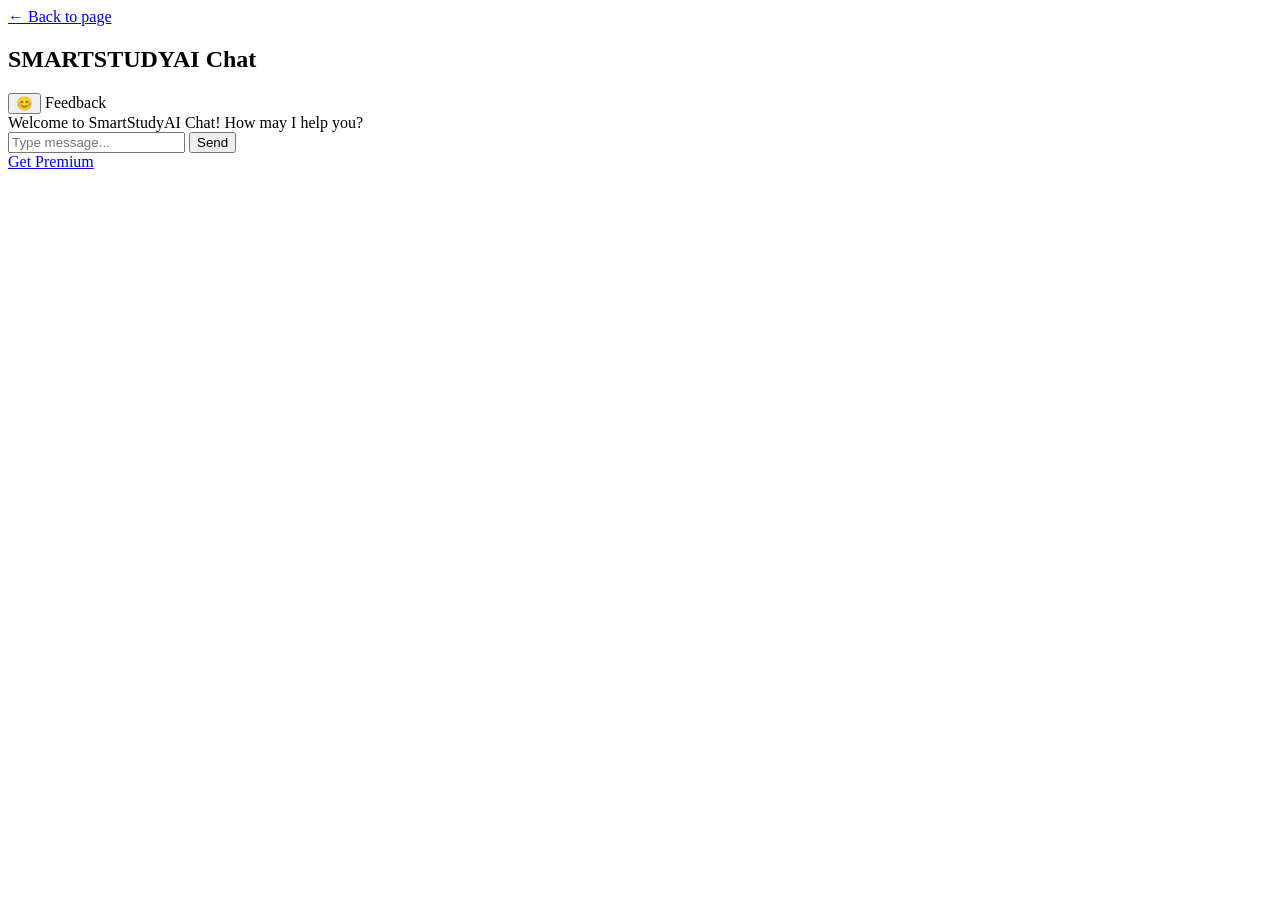
==== chat.html @ 6554e06e "update" ====
<!DOCTYPE html>
<html lang="en">
  <head>
    <meta charset="UTF-8" />
    <meta name="viewport" content="width=device-width, initial-scale=1.0" />
    <title>Chat - SmartStudyAI</title>
    <link rel="stylesheet" href="style.css" />
  </head>
  <body>
    <div class="container chat-container">
      <header class="app-header">
        <a href="features.html" class="back-button">← Back to page</a>
        <h2>SMARTSTUDYAI Chat</h2>
        <div class="feedback-button">
          <button type="button" aria-label="Feedback">😊</button>
          <span>Feedback</span>
        </div>
      </header>

      <main class="chat-interface">
        <div class="message-display-area">
          <!-- Chat messages will be loaded here -->
          <div class="message bot-message">
            Welcome to SmartStudyAI Chat! How may I help you?
          </div>
        </div>
        <div class="message-input-area">
          <input
            type="text"
            placeholder="Type message..."
            aria-label="Chat message input"
          />
          <button type="submit" class="send-button">Send</button>
        </div>
      </main>

      <footer class="app-footer">
        <a href="#" class="btn btn-premium">Get Premium</a>
      </footer>
    </div>
  </body>
</html>
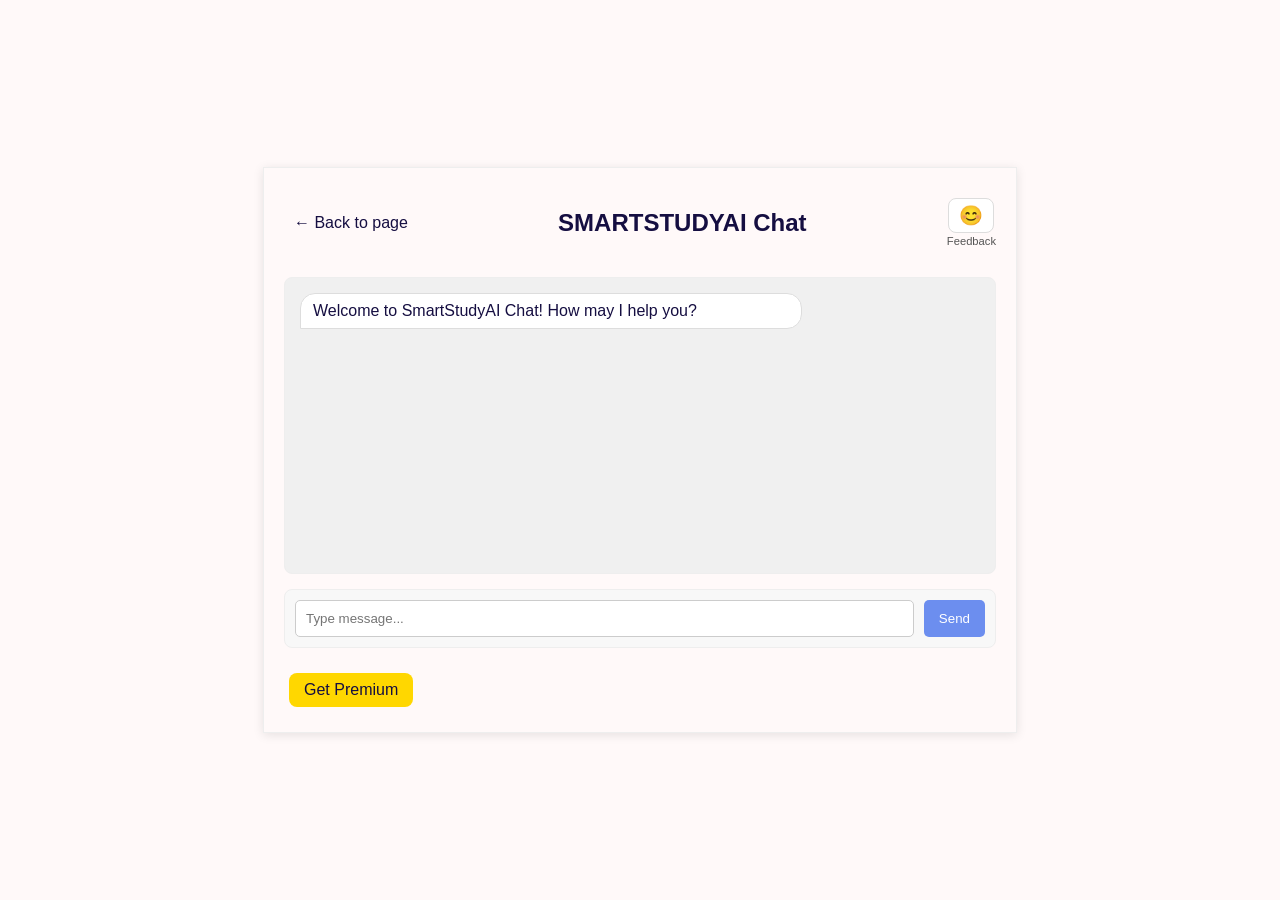
==== commit 67160b76: "update" ====
--- a/chat.html
+++ b/chat.html
@@ -38,5 +38,6 @@
         <a href="#" class="btn btn-premium">Get Premium</a>
       </footer>
     </div>
+    <script src="app.js"></script>
   </body>
 </html>
--- a/style.css
+++ b/style.css
@@ -0,0 +1,479 @@
+/* General Styles */
+body {
+    font-family: sans-serif; /* Choose a suitable font */
+    margin: 0;
+    background-color: #fff9f9; /* Light pinkish background */
+    color: #150e41; /* Dark blue text */
+    display: flex;
+    justify-content: center;
+    align-items: center;
+    min-height: 100vh;
+  }
+  
+  .container {
+    width: 100%;
+    max-width: 754px; /* Max width from SVG */
+    min-height: 566px; /* Min height from SVG */
+    background-color: #fff9f9;
+    padding: 20px;
+    box-sizing: border-box;
+    display: flex;
+    flex-direction: column;
+    position: relative; /* For footer positioning */
+    border: 1px solid #eee; /* Optional: to visualize container */
+    box-shadow: 0 2px 10px rgba(0, 0, 0, 0.1); /* Optional shadow */
+  }
+  
+  h1,
+  h2,
+  h3 {
+    text-align: center;
+    color: #150e41;
+  }
+  
+  /* Header */
+  .app-header {
+    display: flex;
+    justify-content: space-between;
+    align-items: center;
+    padding: 10px 0;
+    margin-bottom: 20px;
+    width: 100%;
+  }
+  
+  .app-header h2 {
+    margin: 0;
+    flex-grow: 1;
+    text-align: center;
+  }
+  
+  .back-button {
+    color: #150e41;
+    text-decoration: none;
+    font-size: 1em;
+    padding: 5px 10px;
+    background: none;
+    border: none;
+    cursor: pointer;
+  }
+  
+  .feedback-button {
+    display: flex;
+    flex-direction: column;
+    align-items: center;
+  }
+  
+  .feedback-button button {
+    background-color: #fff;
+    border: 1px solid #ddd;
+    border-radius: 8px;
+    padding: 5px 10px;
+    font-size: 1.2em;
+    cursor: pointer;
+    margin-bottom: 2px;
+  }
+  
+  .feedback-button span {
+    font-size: 0.7em;
+    color: #555;
+  }
+  
+  /* Footer */
+  .app-footer {
+    margin-top: auto; /* Pushes footer to bottom */
+    padding-top: 20px;
+    text-align: left;
+  }
+  
+  /* Buttons */
+  .btn {
+    display: inline-block;
+    padding: 10px 20px;
+    border: none;
+    border-radius: 8px;
+    cursor: pointer;
+    text-decoration: none;
+    font-size: 1em;
+    text-align: center;
+    margin: 5px;
+    background-color: #d9d9d9; /* Default grey */
+    color: #150e41;
+  }
+  
+  .btn-primary {
+    background-color: #6cbf6b; /* Green */
+    color: white;
+  }
+  
+  .btn-secondary {
+    background-color: #d9d9d9; /* Grey */
+    color: #150e41;
+  }
+  
+  .btn-tertiary {
+    background-color: #d9d9d9; /* Grey */
+    color: #150e41;
+  }
+  
+  .btn-login {
+    background-color: #6c8eef; /* Blue */
+    color: white;
+    width: 100%;
+    max-width: 200px;
+    margin: 15px auto 0;
+    display: block;
+  }
+  
+  .btn-create {
+    background-color: #6cbf6b; /* Green */
+    color: white;
+    width: 100%;
+    max-width: 200px;
+    margin: 15px auto 0;
+    display: block;
+  }
+  
+  .btn-premium {
+    background-color: #ffd700; /* Yellow/Gold */
+    color: #150e41;
+    padding: 8px 15px;
+  }
+  
+  .upload-button {
+    display: flex;
+    align-items: center;
+    justify-content: center;
+    padding: 15px 20px;
+    background-color: #f0f0f0;
+    border: 1px dashed #aaa;
+    border-radius: 8px;
+    cursor: pointer;
+    color: #555;
+    font-size: 1em;
+    width: 80%;
+    margin: 10px auto;
+  }
+  
+  .upload-icon {
+    margin-left: 10px;
+    font-size: 1.5em;
+    line-height: 1;
+  }
+  
+  .send-button {
+    padding: 10px 15px;
+    background-color: #6c8eef;
+    color: white;
+    border: none;
+    border-radius: 5px;
+    cursor: pointer;
+    margin-left: 10px;
+  }
+  
+  /* Welcome Screen */
+  .welcome-content {
+    display: flex;
+    flex-direction: column;
+    align-items: center;
+    flex-grow: 1;
+    justify-content: center;
+  }
+  
+  .mascot-area {
+    margin: 20px 0;
+    /* Add styles for mascot image/svg */
+  }
+  
+  .action-buttons {
+    display: flex;
+    flex-direction: column;
+    align-items: center;
+    width: 100%;
+    max-width: 300px;
+  }
+  
+  .action-buttons .btn {
+    width: 100%;
+    margin-bottom: 10px;
+  }
+  
+  /* Feature Selection */
+  .feature-selection-content {
+    flex-grow: 1;
+    display: flex;
+    flex-direction: column;
+    justify-content: center;
+  }
+  
+  .feature-grid {
+    display: grid;
+    grid-template-columns: repeat(3, 1fr);
+    gap: 30px;
+    padding: 20px 50px;
+    justify-items: center;
+    align-items: center;
+  }
+  
+  .feature-option {
+    display: flex;
+    justify-content: center;
+    align-items: center;
+    width: 120px; /* Adjust size as needed */
+    height: 120px; /* Adjust size as needed */
+    border: 2px solid #150e41;
+    border-radius: 50%;
+    background-color: #fff9f9;
+    color: #150e41;
+    font-size: 1em;
+    text-align: center;
+    text-decoration: none;
+    cursor: pointer;
+    transition: background-color 0.2s, color 0.2s;
+    position: relative; /* For arrows */
+  }
+  
+  .feature-option:hover {
+    background-color: #150e41;
+    color: #fff9f9;
+  }
+  
+  /* Add arrows using pseudo-elements (example for top arrow) */
+  .feature-option.chat-option::before {
+    content: "↓";
+    position: absolute;
+    top: -25px;
+    font-size: 1.5em;
+    color: #150e41;
+  }
+  /* Add similar ::before or ::after for other arrows */
+  
+  /* Chat & Language Interfaces */
+  .chat-interface,
+  .language-interface {
+    display: flex;
+    flex-direction: column;
+    height: calc(
+      100% - 100px
+    ); /* Adjust based on header/footer height */
+    flex-grow: 1;
+  }
+  
+  .message-display-area {
+    flex-grow: 1;
+    border: 1px solid #eee;
+    background-color: #f0f0f0; /* Light grey display area */
+    margin-bottom: 15px;
+    padding: 15px;
+    overflow-y: auto;
+    border-radius: 8px;
+  }
+  
+  .message {
+    padding: 8px 12px;
+    border-radius: 15px;
+    margin-bottom: 10px;
+    max-width: 70%;
+  }
+  
+  .bot-message {
+    background-color: #fff;
+    border: 1px solid #ddd;
+    align-self: flex-start;
+    border-bottom-left-radius: 0;
+  }
+  
+  .user-message {
+    background-color: #d1e7dd; /* Example user message color */
+    align-self: flex-end;
+    margin-left: auto;
+    border-bottom-right-radius: 0;
+  }
+  
+  .message-input-area {
+    display: flex;
+    padding: 10px;
+    background-color: #f8f8f8;
+    border-radius: 8px;
+    border: 1px solid #eee;
+  }
+  
+  .message-input-area input[type="text"] {
+    flex-grow: 1;
+    padding: 10px;
+    border: 1px solid #ccc;
+    border-radius: 5px;
+  }
+  
+  /* Tutor, Solver, Explainer Interfaces */
+  .tutor-interface,
+  .solver-interface,
+  .explainer-interface {
+    flex-grow: 1;
+    display: flex;
+    justify-content: center;
+    align-items: center;
+  }
+  
+  .input-options {
+    background-color: #f0f0f0; /* Grey background box */
+    padding: 40px;
+    border-radius: 10px;
+    text-align: center;
+    width: 80%;
+    max-width: 500px;
+    border: 1px solid #ddd;
+  }
+  
+  .input-options textarea,
+  .input-options input[type="url"] {
+    width: 100%;
+    padding: 10px;
+    margin-bottom: 15px;
+    border: 1px solid #ccc;
+    border-radius: 5px;
+    box-sizing: border-box;
+    min-height: 80px;
+  }
+  
+  .option-divider {
+    display: block;
+    margin: 15px 0;
+    color: #555;
+    font-weight: bold;
+  }
+  
+  /* Grammar Interface */
+  .grammar-interface {
+    flex-grow: 1;
+    display: flex;
+    flex-direction: column;
+  }
+  
+  .grammar-input-area {
+    flex-grow: 1;
+    width: 100%;
+    padding: 15px;
+    border: 1px solid #ccc;
+    border-radius: 8px;
+    box-sizing: border-box;
+    margin-bottom: 20px;
+    resize: vertical;
+  }
+  
+  .suggestion-area {
+    background-color: #f0f0f0;
+    padding: 15px;
+    border-radius: 8px;
+    border: 1px solid #ddd;
+  }
+  
+  .suggestion-area h3 {
+    margin-top: 0;
+    text-align: left;
+    font-size: 1.1em;
+    margin-bottom: 10px;
+  }
+  
+  .suggestion-count {
+    background-color: #aaa;
+    color: white;
+    border-radius: 50%;
+    padding: 2px 6px;
+    font-size: 0.8em;
+    margin-left: 5px;
+  }
+  
+  .suggestion-categories {
+    display: flex;
+    justify-content: space-around;
+    margin-bottom: 15px;
+    border-bottom: 1px solid #ccc;
+    padding-bottom: 10px;
+  }
+  
+  .suggestion-category {
+    background: none;
+    border: none;
+    padding: 5px 10px;
+    cursor: pointer;
+    color: #150e41;
+    border-bottom: 3px solid transparent; /* For active state */
+    position: relative;
+  }
+  .suggestion-category::before {
+    /* Placeholder for the colored lines */
+    content: "";
+    position: absolute;
+    bottom: -1px; /* Adjust to align with border */
+    left: 10%;
+    width: 80%;
+    height: 3px;
+  }
+  .suggestion-category.correctness::before {
+    background-color: red;
+  }
+  .suggestion-category.clarity::before {
+    background-color: blue;
+  }
+  .suggestion-category.engagement::before {
+    background-color: green;
+  }
+  .suggestion-category.delivery::before {
+    background-color: purple;
+  }
+  
+  /* Login & Register Screens */
+  .login-content,
+  .register-content {
+    flex-grow: 1;
+    display: flex;
+    flex-direction: column;
+    justify-content: center;
+    align-items: center;
+  }
+  
+  .login-form,
+  .register-form {
+    background-color: white;
+    padding: 30px 40px;
+    border-radius: 10px;
+    box-shadow: 0 2px 5px rgba(0, 0, 0, 0.1);
+    width: 100%;
+    max-width: 400px;
+    border: 1px solid #eee;
+  }
+  
+  .login-form h2,
+  .register-form h2 {
+    margin-top: 0;
+    margin-bottom: 25px;
+  }
+  
+  .form-group {
+    margin-bottom: 15px;
+  }
+  
+  .form-group input[type="text"],
+  .form-group input[type="password"],
+  .form-group input[type="email"] {
+    width: 100%;
+    padding: 12px;
+    border: 1px solid #ccc;
+    border-radius: 5px;
+    box-sizing: border-box;
+    background-color: #f8f8f8;
+  }
+  
+  /* Screen Reader Only class */
+  .sr-only {
+    position: absolute;
+    width: 1px;
+    height: 1px;
+    padding: 0;
+    margin: -1px;
+    overflow: hidden;
+    clip: rect(0, 0, 0, 0);
+    white-space: nowrap;
+    border-width: 0;
+  }
+  
